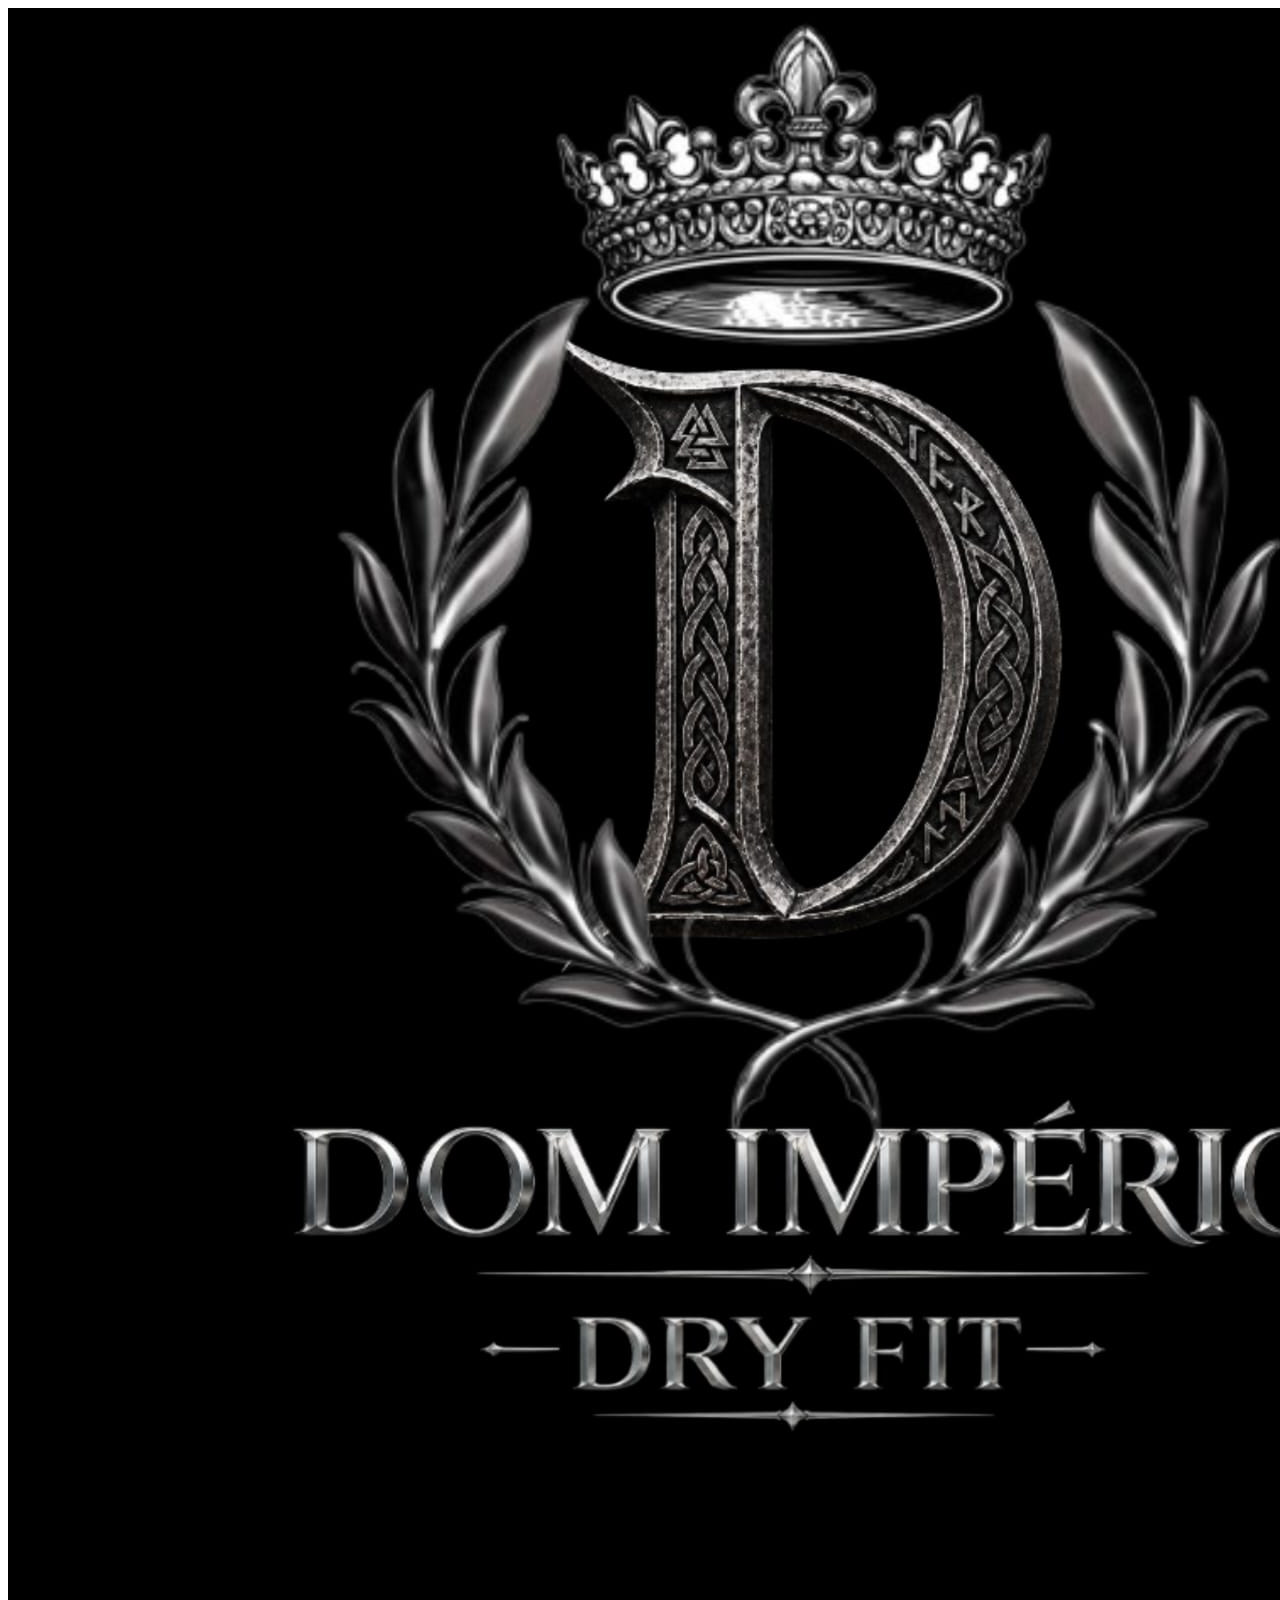
==== clientes.html @ 6f975918 "acrescentando o botão de marca na pagina produto e melhorando a pagina pedido" ====
<!DOCTYPE html>
<html lang="en">
<head>
    <meta charset="UTF-8">
    <meta name="viewport" content="width=device-width, initial-scale=1.0">
    <title>Document</title>
</head>

  <div class="logo-central">

    <img
      src="assets/img/logo.jpeg"
      alt=""
    >
     </div>
   
<body>
    
</body>
</html>
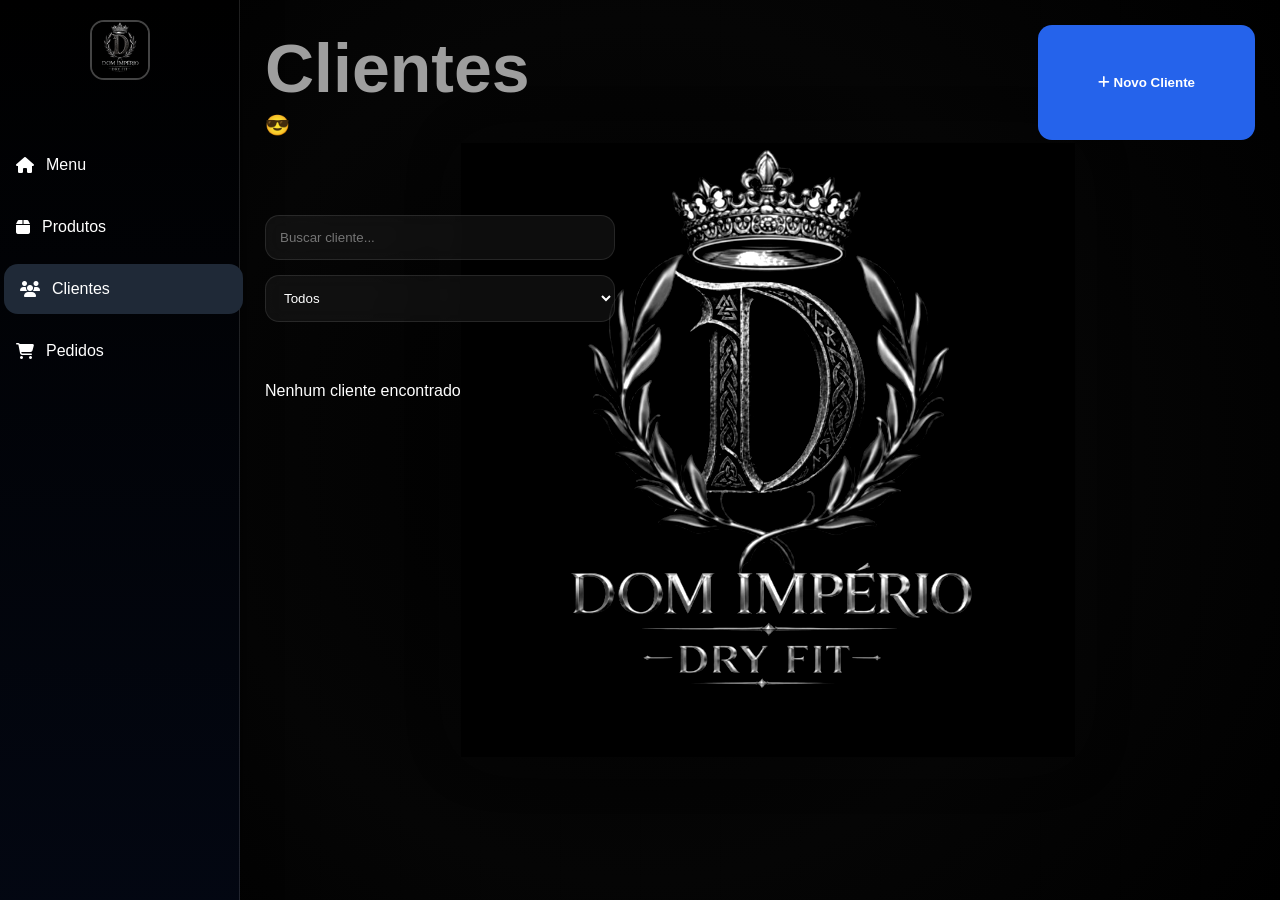
==== commit fc0d1dd1: "iniciando a tela cliente." ====
--- a/clientes.html
+++ b/clientes.html
@@ -1,10 +1,19 @@
 <!DOCTYPE html>
-<html lang="en">
+<html lang="pt-br">
 <head>
-    <meta charset="UTF-8">
-    <meta name="viewport" content="width=device-width, initial-scale=1.0">
-    <title>Document</title>
+  <meta charset="UTF-8">
+  <meta name="viewport" content="width=device-width, initial-scale=1.0">
+  <title>Clientes</title>
+
+  <link
+  rel="stylesheet"
+  href="assets/css/style.css"
+>
+  <link rel="stylesheet" href="https://cdnjs.cloudflare.com/ajax/libs/font-awesome/6.5.0/css/all.min.css">
 </head>
+
+
+<body>
 
   <div class="logo-central">
 
@@ -13,8 +22,109 @@
       alt=""
     >
      </div>
-   
-<body>
+
+  <div class="layout">
+
     
+
+    <!-- SIDEBAR (você já usa essa no seu sistema) -->
+    <div class="sidebar">
+
+    
+         <div class="logo">
+
+        <img
+          src="assets/img/logo.jpeg"
+          alt="Logo Dom Império"
+        >
+        </div>
+
+      <div class="menu">
+        <a href="index.html"><i class="fa fa-home"></i> Menu</a>
+        <a href="produtos.html"><i class="fa fa-box"></i> Produtos</a>
+        <a href="clientes.html" class="active"><i class="fa fa-users"></i> Clientes</a>
+        <a href="pedidos.html"><i class="fa fa-shopping-cart"></i> Pedidos</a>
+      </div>
+
+    </div>
+
+    <!-- CONTEÚDO -->
+    <div class="content">
+
+      <!-- TOPO -->
+      <div class="topbar">
+
+        <div>
+          <h1>Clientes</h1>
+          <p>😎</p>
+        </div>
+
+        <button class="btn-novo">
+          <i class="fa fa-plus"></i> Novo Cliente
+        </button>
+
+      </div>
+
+      <!-- FILTROS -->
+      <div class="filtros">
+
+        <input type="text" id="buscarCliente" placeholder="Buscar cliente...">
+
+        <select id="filtroStatus">
+          <option value="todos">Todos</option>
+          <option value="ativo">Ativo</option>
+          <option value="inativo">Inativo</option>
+          <option value="bloqueado">Bloqueado</option>
+        </select>
+
+      </div>
+
+      <!-- GRID DE CLIENTES -->
+      <div class="clientes-grid">
+
+        <!-- CARD EXEMPLO -->
+        <div class="card-cliente">
+
+          <h3><i class="fa fa-user"></i> João Silva</h3>
+
+          <p><i class="fa fa-phone"></i> (81) 99999-9999</p>
+       
+          <p><i class="fa fa-map-marker"></i> Maceió - AL</p>
+
+          <span class="status ativo">Ativo</span>
+
+          <div class="btn-card">
+            <button class="editar">Editar</button>
+            <button class="pedidos">Pedidos</button>
+          </div>
+
+        </div>
+
+        <!-- CARD 2 (exemplo) -->
+        <div class="card-cliente">
+
+          <h3><i class="fa fa-user"></i> Maria Souza</h3>
+
+          <p><i class="fa fa-phone"></i> (82) 98888-7777</p>
+
+          <p><i class="fa fa-map-marker"></i> Recife - PE</p>
+
+          <span class="status inativo">Inativo</span>
+
+          <div class="btn-card">
+            <button class="editar">Editar</button>
+            <button class="pedidos">Pedidos</button>
+          </div>
+
+        </div>
+
+      </div>
+
+    </div>
+
+  </div>
+
+     <script src="assets/js/clientes.js"></script>
+
 </body>
 </html>
--- a/assets/css/style.css
+++ b/assets/css/style.css
@@ -0,0 +1,1519 @@
+*{
+  margin:0;
+  padding:0;
+  box-sizing:border-box;
+ font-family: 'Poppins', sans-serif;
+}
+
+/* BODY */
+
+body{
+
+  background:
+  radial-gradient(
+    circle at center,
+  #000000 0%,
+  #050505 55%,
+  #000000 100%
+  );
+
+  overflow-x:auto;
+
+  overflow-y:auto;
+
+  position:relative;
+
+  color:white;
+}
+body::before{
+
+  content:"";
+
+  position:fixed;
+
+  inset:0;
+
+  background:
+  repeating-linear-gradient(
+    90deg,
+    rgba(255,255,255,0.015),
+    rgba(255,255,255,0.015) 1px,
+    transparent 1px,
+    transparent 80px
+  );
+
+  opacity:0.2;
+
+  pointer-events:none;
+
+  z-index:0;
+  
+}
+
+/* LAYOUT */
+
+.layout{
+
+  display:flex;
+
+  min-height:100vh;
+
+  position:relative;
+
+  z-index:2;
+}
+
+/* SIDEBAR */
+
+.sidebar{
+
+  width:240px;
+
+  background:
+  linear-gradient(
+    180deg,
+    rgba(0,0,0,0.95),
+    rgba(3,7,18,0.98)
+  );
+
+  border-right:
+  1px solid rgba(255,255,255,0.12);
+
+  box-shadow:
+  0 0 30px rgba(0,0,0,0.6);
+
+  backdrop-filter:blur(12px);
+}
+
+/* LOGO */
+
+.logo{
+
+  display:flex;
+
+  align-items:center;
+
+  gap:14px;
+
+  margin-bottom:50px;
+}
+
+.logo img{
+
+  width:60px;
+
+  height:60px;
+
+  border-radius:14px;
+
+  object-fit:cover;
+
+  border:2px solid #444;
+}
+
+.logo h2{
+
+  font-size:18px;
+
+  color:white;
+
+  line-height:22px;
+}
+
+.logo span{
+
+  color:silver;
+
+  font-size:13px;
+
+  letter-spacing:2px;
+}
+
+/* MENU */
+
+.menu{
+
+  display:flex;
+
+  flex-direction:column;
+
+  gap:12px;
+}
+
+.menu a{
+
+  color:white;
+
+  text-decoration:none;
+
+  padding:16px;
+
+  border-radius:14px;
+
+  transition:0.3s;
+
+  display:flex;
+
+  align-items:center;
+
+  gap:12px;
+
+  font-size:16px;
+}
+
+.menu a:hover,
+.menu .active{
+
+  background:#1f2937;
+
+  transform:translateX(4px);
+}
+
+/* FOOTER SIDEBAR */
+
+.sidebar-footer{
+
+  padding:18px;
+
+  border-radius:20px;
+
+  background:
+  rgba(255,255,255,0.05);
+
+  border:1px solid rgba(255,255,255,0.08);
+}
+
+.sidebar-footer i{
+
+  color:silver;
+
+  font-size:20px;
+
+  margin-bottom:8px;
+}
+
+.sidebar-footer h4{
+
+  margin-bottom:5px;
+}
+
+.sidebar-footer p{
+
+  color:#bdbdbd;
+
+  font-size:14px;
+}
+
+/* CONTEÚDO */
+
+.content{
+
+  flex:1;
+
+  padding:35px;
+
+  position:relative;
+
+  z-index:2;
+}
+
+/* TOPO */
+
+.topbar{
+
+  display:flex;
+
+  justify-content:space-between;
+
+  align-items:center;
+
+  margin-bottom:35px;
+}
+
+.topbar h1{
+
+  font-size:60px;
+
+  color:#111;
+
+  margin-bottom:6px;
+}
+
+.topbar p{
+
+  color:#6b7280;
+
+  font-size:20px;
+}
+
+/* DATA */
+
+.data-box{
+
+  background:
+  rgba(255,255,255,0.75);
+
+  backdrop-filter:blur(12px);
+
+  padding:14px 24px;
+
+  border-radius:40px;
+
+  display:flex;
+
+  align-items:center;
+
+  gap:10px;
+
+  box-shadow:
+  0 4px 14px rgba(0,0,0,0.08);
+
+  font-weight:bold;
+}
+
+/* CARDS */
+
+.cards{
+
+  display:grid;
+
+  grid-template-columns:
+  repeat(3, 1fr);
+
+  gap:24px;
+
+  position:relative;
+
+  z-index:2;
+}
+
+.card-info{
+
+  position:relative;
+
+  background:
+  linear-gradient(
+    145deg,
+    rgba(10,15,30,0.92),
+    rgba(5,8,18,0.96)
+  );
+
+  border:
+  1px solid rgba(241, 237, 237, 0.22);
+
+  border-radius:28px;
+
+  padding:28px;
+
+  display:flex;
+
+  align-items:center;
+
+  gap:22px;
+
+  overflow:hidden;
+
+  transition:0.35s;
+
+  box-shadow:
+  0 10px 35px rgba(0,0,0,0.45);
+}
+.card-info::after{
+
+  content:"";
+
+  position:absolute;
+
+  bottom:0;
+
+  left:20%;
+
+  width:60%;
+
+  height:2px;
+
+  background:white;
+
+  filter:blur(3px);
+
+  opacity:0.8;
+}
+
+.card-info:hover{
+
+  transform:
+  translateY(-6px);
+
+  border:
+  1px solid rgba(255,255,255,0.35);
+
+  box-shadow:
+  0 0 25px rgba(255,255,255,0.08);
+}
+
+/* ÍCONES */
+
+.icon-box{
+
+  width:74px;
+
+  height:74px;
+
+  border-radius:50%;
+
+  display:flex;
+
+  align-items:center;
+
+  justify-content:center;
+
+  background:
+  rgba(255,255,255,0.03);
+
+  border:
+  1px solid rgba(255,255,255,0.18);
+
+  box-shadow:
+  inset 0 0 15px rgba(255,255,255,0.03),
+  0 0 20px rgba(0,0,0,0.4);
+}
+.icon-box i{
+
+  color:rgb(143, 139, 139);
+
+  font-size:32px;
+}
+
+
+
+.topbar h1{
+
+  color:rgb(158, 158, 158);
+
+  font-size:68px;
+
+  font-weight:700;
+}
+
+.topbar p{
+
+  color:#4589dd;
+}
+.data-box{
+
+  background:
+  rgba(0, 4, 12, 0.75);
+
+  border:
+  1px solid rgba(255,255,255,0.14);
+
+  color:rgb(219, 214, 214);
+
+  padding:16px 26px;
+
+  border-radius:40px;
+
+  display:flex;
+
+  align-items:center;
+
+  gap:12px;
+
+  backdrop-filter:blur(12px);
+
+  box-shadow:
+  0 0 20px rgba(0,0,0,0.4);
+
+  font-weight:600;
+}
+
+.logo-central{
+
+  position:fixed;
+
+  top:50%;
+
+  left:60%;
+
+  transform:translate(-50%, -50%);
+
+  width:100%;
+
+  height:100vh;
+
+  display:flex;
+
+  align-items:center;
+
+  justify-content:center;
+
+  z-index:0;
+
+  pointer-events:none;
+
+  overflow:hidden;
+}
+
+.logo-central img{
+
+  width:480px;
+
+  max-width:none;
+
+  opacity:7.50;
+
+  object-fit:contain;
+
+  filter:
+    grayscale(100%)
+    brightness(1.02)
+    contrast(1.35)
+    drop-shadow(0 0 25px rgba(37, 35, 35, 0.068));
+
+  transform:scale(1.28);
+}
+
+/* FOOTER PREMIUM */
+
+.footer-dashboard{
+
+  position:fixed;
+
+  bottom:24px;
+
+  left:58%;
+
+  transform:translateX(-50%);
+
+  display:flex;
+
+  align-items:center;
+
+  gap:34px;
+
+  padding:0;
+
+  background:transparent;
+
+  border:none;
+
+  box-shadow:none;
+
+  backdrop-filter:none;
+
+  z-index:5;
+}
+
+/* TEXTOS */
+
+.footer-dashboard span{
+
+  color:rgba(255,255,255,0.82);
+
+  font-size:17px;
+
+  font-weight:300;
+
+  letter-spacing:0.5px;
+}
+
+/* BOLINHAS */
+
+.footer-dashboard span:not(:last-child)::after{
+
+  content:"•";
+
+  margin-left:34px;
+
+  color:#377bcec9;
+
+  opacity:0.9;
+}
+
+/* REMOVE BOLINHA DO ÚLTIMO */
+
+.footer-dashboard span:last-child::after{
+
+  display:none;
+}
+
+/* ÍCONE */
+
+.footer-dashboard i{
+
+  color:#2563eb;
+
+  margin-right:10px;
+
+  font-size:15px;
+}
+
+
+
+.formulario{
+
+  background:
+  rgba(255,255,255,0.82);
+
+  backdrop-filter:blur(10px);
+
+  padding:28px;
+
+  border-radius:24px;
+
+  display:grid;
+
+  gap:15px;
+
+  margin-bottom:30px;
+
+  box-shadow:
+  0 6px 18px rgba(0,0,0,0.08);
+}
+
+.formulario input{
+
+  padding:15px;
+
+  border-radius:14px;
+
+  border:1px solid #d1d5db;
+
+  outline:none;
+}
+
+.formulario button{
+
+  padding:15px;
+
+  border:none;
+
+  background:black;
+
+  color:white;
+
+  border-radius:14px;
+
+  cursor:pointer;
+
+  transition:0.3s;
+}
+
+.formulario button:hover{
+
+  background:#1f2937;
+}
+
+/* TABELAS */
+
+.tabela-container{
+
+  background:
+  rgba(255,255,255,0.82);
+
+  backdrop-filter:blur(10px);
+
+  padding:24px;
+
+  border-radius:24px;
+
+  overflow:auto;
+
+  box-shadow:
+  0 6px 18px rgba(0,0,0,0.08);
+}
+
+table{
+
+  width:100%;
+
+  border-collapse:collapse;
+}
+
+th{
+
+  background:#111;
+
+  color:white;
+}
+
+th,td{
+
+  padding:16px;
+
+  text-align:center;
+
+  border-bottom:1px solid #ddd;
+}
+
+/* STATUS */
+
+.verde{
+  background:#d4edda;
+}
+
+.laranja{
+  background:#fff3cd;
+}
+
+.vermelho{
+  background:#f8d7da;
+}
+/*--------Produtos--------------/
+/* FILTROS */
+
+.filtros{
+
+    display:flex;
+    flex-direction:column;
+    width: 350px;
+    gap:15px;
+    margin-bottom:20px;
+    align-items:center;
+    flex-wrap:wrap;
+}
+
+
+
+.filtros input,
+.filtros select{
+
+    width:100%;
+
+    padding:15px;
+
+    border-radius:14px;
+
+    border:1px solid rgba(255,255,255,0.1);
+
+    background:rgba(255,255,255,0.05);
+
+    color:white;
+
+    backdrop-filter:blur(10px);
+}
+
+
+/* FORM */
+
+.formulario{
+
+    display:grid;
+    
+    width:850px;
+    
+      grid-template-columns:
+    
+    repeat(auto-fit,minmax(220px,1fr));
+    
+    background: rgba(255,255,255,0.15);
+    
+    backdrop-filter: blur(15px);
+    
+    gap:15px;
+    
+    padding:25px;
+
+    margin-bottom:30px;
+}
+
+
+.formulario input,
+.formulario select{
+
+  padding:14px;
+
+  border: 16px;
+
+  border-radius:16px;
+
+  background:
+  rgba(10,15,30,0.95);
+
+  color:white;
+
+  border:
+ 1px solid rgba(255,255,255,0.15);
+}
+select option{
+  background:#050816;
+  color:#ffffff;
+}
+
+.formulario button{
+
+  padding:16px;
+
+  border:none;
+
+  border-radius:16px;
+
+  background:#2563eb;
+
+  color:white;
+
+  cursor:pointer;
+
+  transition:0.3s;
+}
+
+.formulario button:hover{
+
+  transform:translateY(-3px);
+}
+.painel-produtos{
+    display:flex;
+    gap:40px;
+    align-items:flex-start;
+}
+/* GRÁFICO */
+
+.grafico-box{
+
+  background:
+  rgba(255,255,255,0.05);
+
+  padding:25px;
+
+  border-radius:24px;
+
+  margin-bottom:30px;
+
+  backdrop-filter:blur(10px);
+}
+
+/* TABELA */
+
+.tabela-container{
+
+  background:
+  rgba(255,255,255,0.05);
+
+  border-radius:24px;
+
+  padding:25px;
+
+  overflow:auto;
+
+  backdrop-filter:blur(10px);
+}
+
+table{
+
+  width:100%;
+
+  border-collapse:collapse;
+}
+
+th{
+
+  background:
+  rgba(255,255,255,0.08);
+
+  color:white;
+}
+
+th,td{
+
+  padding:16px;
+
+  text-align:center;
+
+  border-bottom:
+  1px solid rgba(255,255,255,0.06);
+}
+
+/* BADGES */
+
+.badge{
+
+  padding:6px 14px;
+
+  border-radius:20px;
+
+  font-size:12px;
+
+  font-weight:600;
+}
+
+.conjunto{
+
+  background:#312e81;
+
+  color:#c7d2fe;
+}
+
+.simples{
+
+  background:#14532d;
+
+  color:#bbf7d0;
+}
+
+/* ESTOQUE */
+
+.estoque-baixo{
+
+  background:#3b0d0d;
+
+  color:#ff4d4d;
+}
+
+/* BOTÕES */
+
+.btn{
+
+  padding:8px 14px;
+
+  border:none;
+
+  border-radius:10px;
+
+  cursor:pointer;
+
+  color:white;
+}
+
+.editar{
+
+  background:#2563eb;
+}
+
+.excluir{
+
+  background:#dc2626;
+}
+
+/* HISTÓRICO */
+
+.historico{
+
+  margin-top:35px;
+
+  background:
+  rgba(255,255,255,0.05);
+
+  padding:25px;
+
+  border-radius:24px;
+
+  backdrop-filter:blur(10px);
+}
+
+.historico h2{
+
+  margin-bottom:20px;
+}
+.campo-preco{
+  position:relative;
+  width:200px;
+}
+
+.campo-preco span{
+  position:absolute;
+  left:18px;
+  top:50%;
+  transform:translateY(-50%);
+
+  color:silver;
+  font-weight:600;
+  z-index:2;
+}
+
+.campo-preco input{
+  width:100%;
+  padding-left:50px;
+}
+
+/*pedido*/
+.pedido-grid{
+    display:grid;
+    grid-template-columns:
+    repeat(auto-fit,minmax(220px,1fr));
+    gap:15px;
+    align-items:center;
+}
+
+.pedido-grid input,
+.pedido-grid select{
+    width:100%;
+    height:50px;
+    padding:0 15px;
+    border:none;
+    border-radius:10px;
+
+    background:#2b2b40;
+    color:#fff;
+
+    font-size:15px;
+    outline:none;
+}
+
+.pedido-grid input::placeholder{
+    color:#b0b0b0;
+}
+
+.pedido-grid input:focus,
+.pedido-grid select:focus{
+    border:2px solid #4caf50;
+}
+
+.pedido-grid button{
+    height:150px;
+
+    border:none;
+    border-radius:10px;
+
+    background:#4caf50;
+    color:white;
+
+    font-size:15px;
+    font-weight:1000;
+    
+    cursor:pointer;
+
+    transition:.3s;
+}
+
+.pedido-grid button:hover{
+    transform:translateY(-2px);
+}
+
+.status{
+
+    padding:6px 10px;
+
+    border-radius:20px;
+
+    color:white;
+
+    font-weight:bold;
+
+    font-size:13px;
+
+}
+
+.verde{
+    background:#2ecc71;
+}
+
+.laranja{
+    background:#f39c12;
+}
+
+.azul{
+    background:#3498db;
+}
+
+.vermelho{
+    background:#e74c3c;
+}
+
+.status-dashboard{
+
+    display:grid;
+
+    grid-template-columns:repeat(auto-fit,minmax(220px,1fr));
+
+    gap:20px;
+
+    margin-top:30px;
+
+}
+
+.status-card{
+
+    background:#111827;
+
+    border-radius:18px;
+
+    padding:25px;
+
+    text-align:center;
+
+    color:white;
+
+    border:1px solid rgba(255,255,255,.08);
+
+    transition:.3s;
+
+}
+
+.status-card:hover{
+
+    transform:translateY(-5px);
+
+}
+
+.status-card h2{
+
+    font-size:2.2rem;
+
+    margin-bottom:10px;
+
+}
+
+.status-card p{
+
+    font-size:1rem;
+
+    font-weight:600;
+
+}
+
+.pago{
+
+    border-left:25px solid #22c55e;
+
+}
+
+.parcial{
+
+    border-left:25px solid orange;
+
+}
+
+.prazo{
+
+    border-left:25px solid #3b82f6;
+
+}
+
+.atrasado{
+
+    border-left:25px solid #ef4444;
+
+}
+
+
+.tabela-container{
+    background:#1e1e2f;
+    padding:20px;
+    border-radius:15px;
+    overflow-x:auto;
+    box-shadow:0 4px 15px rgba(0,0,0,.2);
+}
+
+.tabela-container table{
+    width:100%;
+    border-collapse:collapse;
+}
+
+.tabela-container th{
+    background:#2b2b40;
+    color:white;
+    padding:14px;
+    text-align:left;
+}
+
+.tabela-container td{
+    padding:12px;
+    border-bottom:1px solid rgba(255,255,255,.08);
+    color:#e5e5e5;
+}
+
+.tabela-container tr:hover{
+    background:rgba(255,255,255,.03);
+}
+
+.cards-pedidos{
+    display:grid;
+    grid-template-columns:
+    repeat(auto-fit,minmax(180px,1fr));
+    gap:20px;
+    margin-bottom:25px;
+}
+
+.card-mini{
+    background:#1e1e2f;
+    padding:20px;
+    border-radius:15px;
+    text-align:center;
+    box-shadow:0 4px 15px rgba(0,0,0,.2);
+}
+
+.card-mini h3{
+    font-size:28px;
+    margin-bottom:10px;
+}
+
+.card-mini p{
+    color:#bdbdbd;
+}
+
+/* =========================
+   GRID (MESMO PADRÃO DO SISTEMA)
+========================= */
+.clientes-grid {
+  display: grid;
+  grid-template-columns: repeat(3, 1fr);
+  gap: 24px;
+  margin-top: 20px;
+}
+
+/* =========================
+   CARD CLIENTE (BASE DO SISTEMA)
+   reaproveita estilo dos seus cards-info
+========================= */
+.card-cliente {
+  position: relative;
+
+  background: linear-gradient(
+    145deg,
+    rgba(10,15,30,0.92),
+    rgba(5,8,18,0.96)
+  );
+
+  border: 1px solid rgba(255,255,255,0.15);
+  border-radius: 28px;
+
+  padding: 24px;
+
+  color: white;
+
+  display: flex;
+  flex-direction: column;
+  gap: 8px;
+
+  transition: 0.3s;
+
+  box-shadow: 0 10px 35px rgba(0,0,0,0.45);
+  overflow: hidden;
+}
+
+/* =========================
+   HOVER PADRÃO DO SISTEMA
+========================= */
+.card-cliente:hover {
+  transform: translateY(-6px);
+  border: 1px solid rgba(255,255,255,0.3);
+  box-shadow: 0 0 25px rgba(255,255,255,0.06);
+}
+
+/* =========================
+   LINHA DE DESTAQUE (igual efeito dos cards-info)
+========================= */
+.card-cliente::after {
+  content: "";
+  position: absolute;
+  bottom: 0;
+  left: 20%;
+  width: 60%;
+  height: 2px;
+  background: white;
+  opacity: 0.6;
+  filter: blur(2px);
+}
+
+/* =========================
+   TEXTO
+========================= */
+.card-cliente h3 {
+  font-size: 18px;
+  color: #e5e7eb;
+}
+
+.card-cliente p {
+  font-size: 14px;
+  color: #bfc7d5;
+}
+
+/* =========================
+   STATUS (mantido simples e consistente)
+========================= */
+.status {
+  display: inline-block;
+  width: fit-content;
+
+  padding: 6px 12px;
+  border-radius: 20px;
+
+  font-size: 12px;
+  font-weight: 600;
+  margin-top: 6px;
+}
+
+.ativo {
+  background: #22c55e;
+  color: white;
+}
+
+.inativo {
+  background: #f59e0b;
+  color: white;
+}
+
+.bloqueado {
+  background: #ef4444;
+  color: white;
+}
+
+/* =========================
+   BOTÕES (MESMO PADRÃO DO SISTEMA)
+========================= */
+.btn-card {
+  display: flex;
+  gap: 10px;
+  margin-top: 12px;
+}
+
+.btn-card button {
+  flex: 1;
+  padding: 10px;
+  border: none;
+  border-radius: 12px;
+  cursor: pointer;
+
+  color: white;
+  font-weight: 600;
+
+  transition: 0.3s;
+}
+
+.editar {
+  background: #2563eb;
+}
+
+.pedidos {
+  background: #22c55e;
+}
+
+.btn-card button:hover {
+  transform: translateY(-3px);
+}
+
+/* =========================
+   FILTROS (IGUAL OUTRAS TELAS)
+========================= */
+.filtros {
+  display: flex;
+  gap: 15px;
+  margin-top: 20px;
+  flex-wrap: wrap;
+}
+
+.filtros input,
+.filtros select {
+  flex: 1;
+  padding: 14px;
+
+  border-radius: 14px;
+  border: 1px solid rgba(255,255,255,0.1);
+
+  background: rgba(255,255,255,0.05);
+  color: white;
+
+  outline: none;
+}
+
+/* =========================
+   BOTÃO NOVO CLIENTE (mesmo estilo dos botões do sistema)
+========================= */
+.btn-novo {
+  padding: 50px 60px;
+
+  border: none;
+  border-radius: 14px;
+
+  background: #2563eb;
+  color: white;
+
+  cursor: pointer;
+  font-weight: bold;
+
+  transition: 0.3s;
+}
+
+.btn-novo:hover {
+  transform: translateY(-3px);
+}
+.logo {
+  display: flex;
+  align-items: center;
+  gap: 14px;
+
+  padding: 20px;
+  margin-bottom: 30px;
+}
+
+.logo {
+  justify-content: center;
+  text-align: center;
+  flex-direction: column;
+}
+
+.logo img {
+  margin-bottom: 10px;
+}
+
+.content {
+  flex: 1;
+  padding: 25px;
+  display: flex;
+  flex-direction: column;
+  gap: 20px;
+}
+
+/* =========================
+   RESPONSIVO PADRÃO DO SISTEMA
+========================= */
+@media (max-width: 1024px) {
+  .clientes-grid {
+    grid-template-columns: repeat(2, 1fr);
+  }
+}
+
+@media (max-width: 768px) {
+  .clientes-grid {
+    grid-template-columns: 1fr;
+  }
+
+  .filtros {
+    flex-direction: column;
+  }
+
+  .btn-novo {
+    width: 100%;
+  }
+}
+
+/*Mobile*/
+
+@media (max-width: 768px) {
+
+  /* LAYOUT GERAL */
+  .layout {
+    flex-direction: column;
+  }
+
+  .content {
+    padding: 15px;
+  }
+
+  /* SIDEBAR */
+  .sidebar {
+    width: 100%;
+    position: relative;
+    border-right: none;
+    border-bottom: 1px solid rgba(255,255,255,0.1);
+  }
+
+  .menu {
+    flex-direction: row;
+    flex-wrap: wrap;
+    justify-content: center;
+    gap: 8px;
+  }
+
+  .menu a {
+    padding: 10px 12px;
+    font-size: 14px;
+  }
+
+  /* TOPO */
+  .topbar {
+    flex-direction: column;
+    align-items: flex-start;
+    gap: 10px;
+  }
+
+  .topbar h1 {
+    font-size: 28px;
+    line-height: 32px;
+  }
+
+  .topbar p {
+    font-size: 14px;
+  }
+
+  /* DATA BOX */
+  .data-box {
+    width: 100%;
+    justify-content: center;
+    font-size: 14px;
+    padding: 12px;
+  }
+
+  /* CARDS */
+  .cards {
+    grid-template-columns: 1fr;
+    gap: 15px;
+  }
+
+  .card-info {
+    flex-direction: row;
+    padding: 18px;
+  }
+
+  .icon-box {
+    width: 60px;
+    height: 60px;
+  }
+
+  /* FORMULÁRIOS */
+  .formulario {
+    width: 100%;
+    grid-template-columns: 1fr;
+    padding: 18px;
+  }
+
+  .formulario input,
+  .formulario select {
+    width: 100%;
+  }
+
+  /* FILTROS */
+  .filtros {
+    width: 100%;
+    align-items: stretch;
+  }
+
+  /* TABELAS */
+  .tabela-container {
+    overflow-x: auto;
+    padding: 12px;
+  }
+
+  table {
+    min-width: 600px;
+  }
+
+  /* LOGO CENTRAL */
+  .logo-central img {
+    width: 200px;
+    transform: scale(1);
+  }
+
+  /* FOOTER DASHBOARD */
+  .footer-dashboard {
+    position: static;
+    transform: none;
+    flex-wrap: wrap;
+    justify-content: center;
+    gap: 10px;
+    padding: 10px 0;
+  }
+
+  .footer-dashboard span {
+    font-size: 13px;
+  }
+
+  /* STATUS DASHBOARD */
+  .status-dashboard {
+    grid-template-columns: 1fr;
+  }
+
+  .status-card {
+    padding: 18px;
+  }
+
+  /* PEDIDOS */
+  .pedido-grid {
+    grid-template-columns: 1fr;
+  }
+
+  .pedido-grid button {
+    height: 60px;
+  }
+
+}
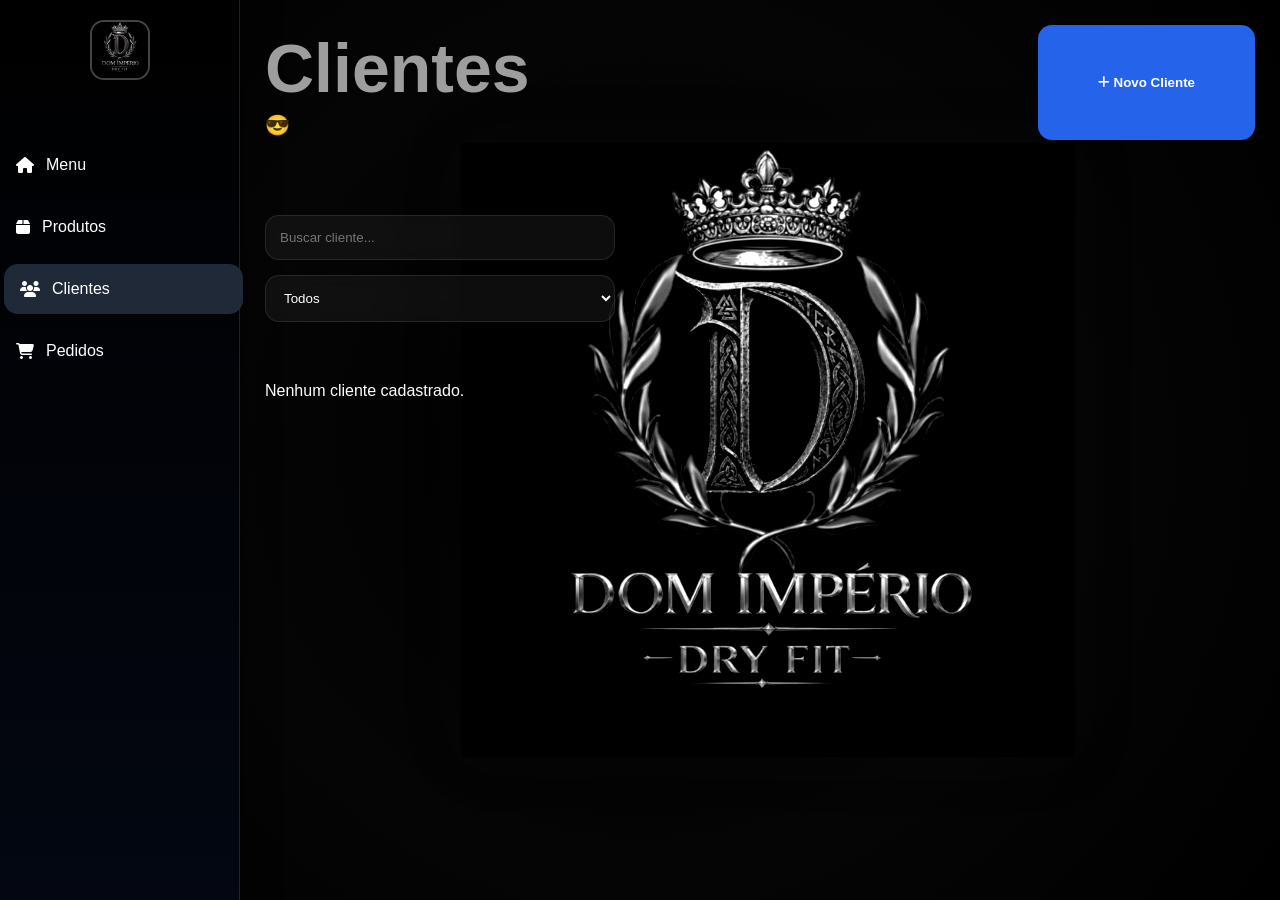
==== commit fd047f97: "Iniciando o database" ====
--- a/clientes.html
+++ b/clientes.html
@@ -124,6 +124,7 @@
 
   </div>
 
+     <script src="assets/js/database.js"></script>  
      <script src="assets/js/clientes.js"></script>
 
 </body>
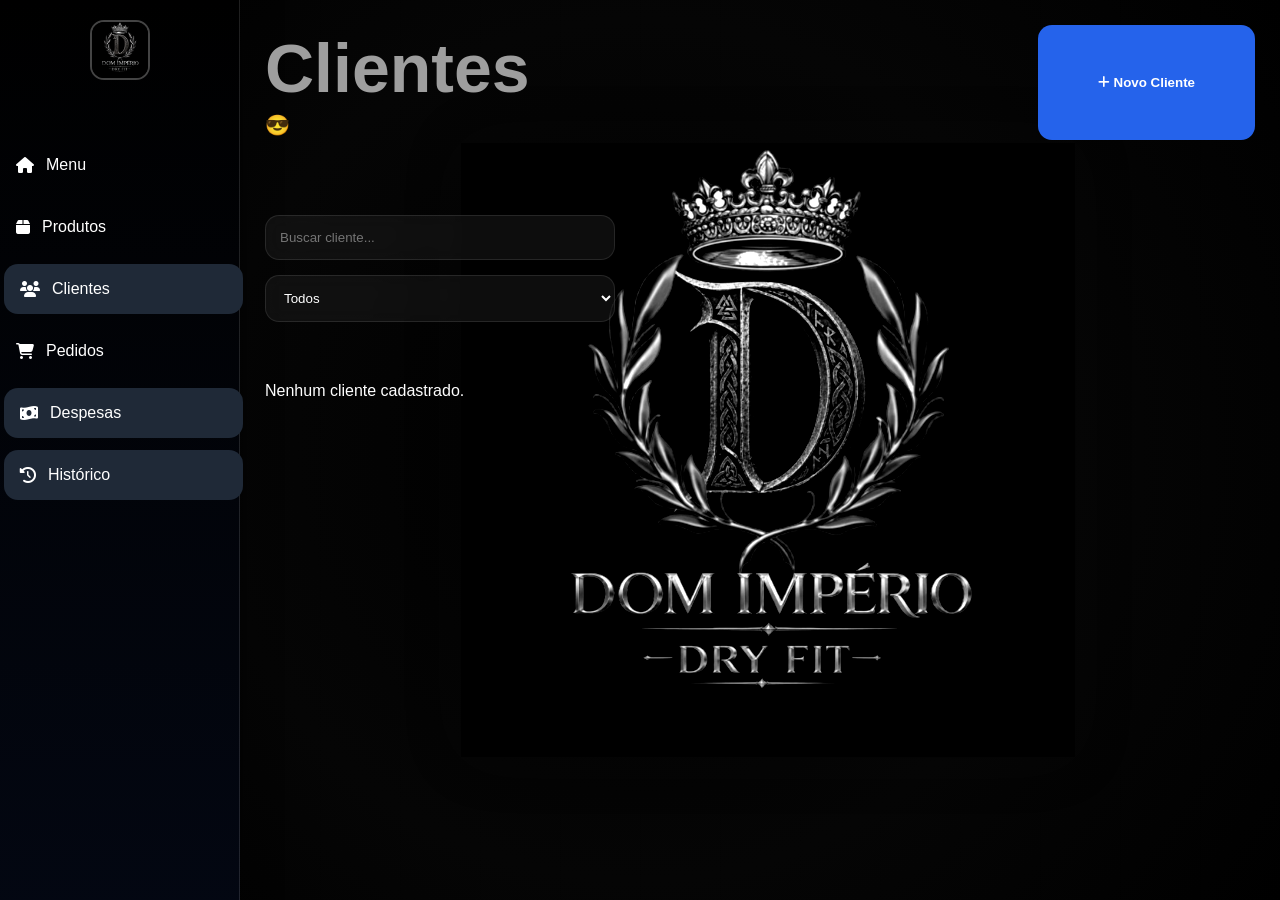
==== commit ec3ba29a: "colocando o database no munu, criando despesas e histórico" ====
--- a/clientes.html
+++ b/clientes.html
@@ -40,12 +40,15 @@
         </div>
 
       <div class="menu">
-        <a href="index.html"><i class="fa fa-home"></i> Menu</a>
+        <a href="menu.html"><i class="fa fa-home"></i> Menu</a>
         <a href="produtos.html"><i class="fa fa-box"></i> Produtos</a>
         <a href="clientes.html" class="active"><i class="fa fa-users"></i> Clientes</a>
-        <a href="pedidos.html"><i class="fa fa-shopping-cart"></i> Pedidos</a>
-      </div>
+        <a href="pedidos.html"><i class="fa fa-shopping-cart"></i> Pedidos</a> 
+        <a href="despesas.html" class="active"><i class="fa-solid fa-money-bill-wave"></i>Despesas</a>
+        <a href="historico.html" class="active"><i class="fa-solid fa-clock-rotate-left"></i>Histórico</a>
 
+
+        </div>
     </div>
 
     <!-- CONTEÚDO -->
